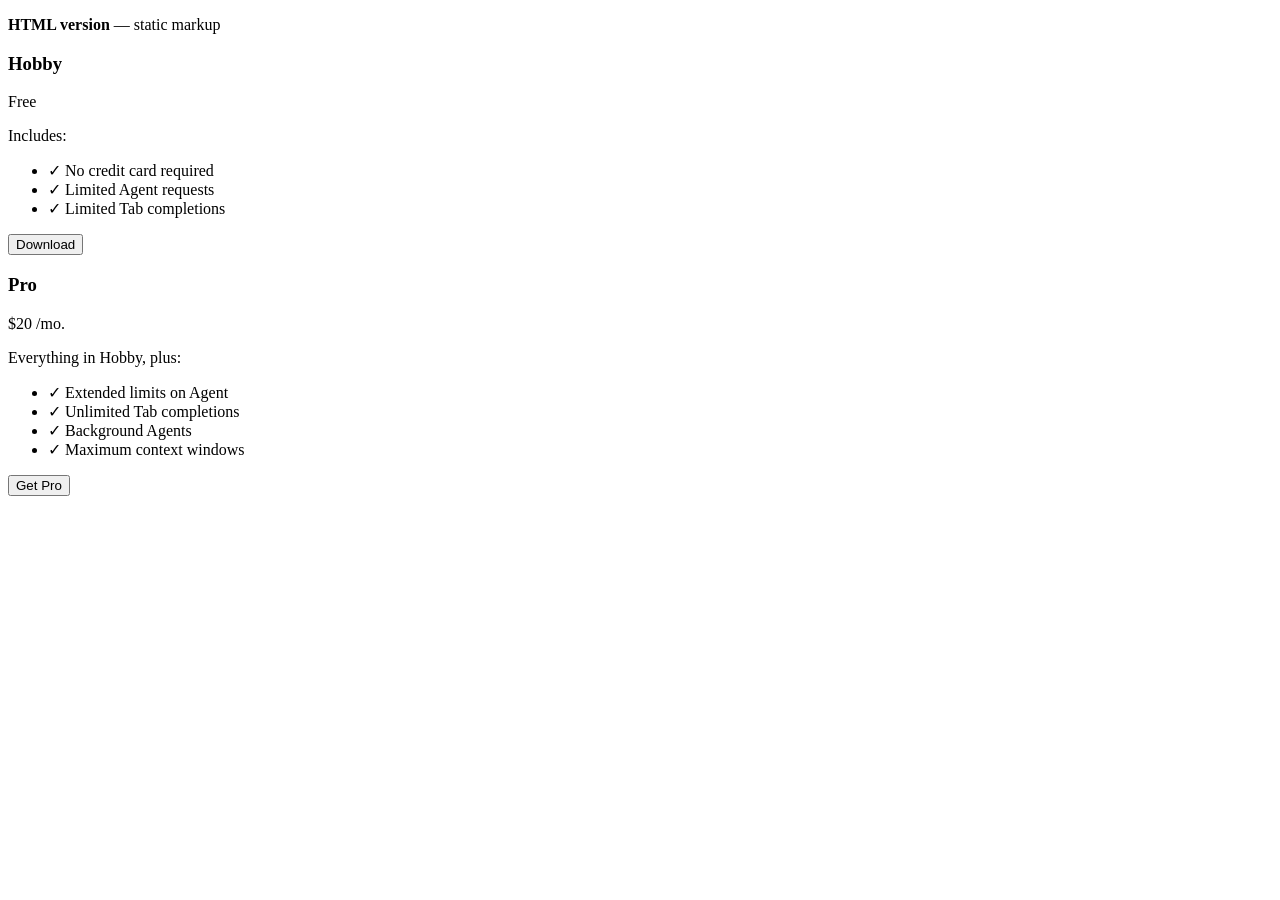
==== index.html @ 2b7e8b89 "Initial commit" ====
<!DOCTYPE html>
<html lang="en">
<head>
    <meta charset="UTF-8">
    <meta name="viewport" content="width=device-width, initial-scale=1.0">
    <title>Pricing Plans — HTML version</title>
    <link rel="preconnect" href="https://fonts.googleapis.com">
    <link rel="preconnect" href="https://fonts.gstatic.com" crossorigin>
    <link href="https://fonts.googleapis.com/css2?family=Inter:wght@400;500;600;700&display=swap" rel="stylesheet">
    <link rel="stylesheet" href="styles.css">
</head>
<body>
    <p class="page-label"><strong>HTML version</strong> — static markup</p>
    <div class="cards-container">
        <div class="card">
            <div class="card-top">
                <h3 class="card-title">Hobby</h3>
                <p class="card-price">
                    <span class="card-price-amount">Free</span>
                </p>
                <div class="card-content">
                    <p class="includes-text">Includes:</p>
                    <ul class="features-list">
                        <li>
                            <span class="checkmark">✓</span>
                            No credit card required
                        </li>
                        <li>
                            <span class="checkmark">✓</span>
                            Limited Agent requests
                        </li>
                        <li>
                            <span class="checkmark">✓</span>
                            Limited Tab completions
                        </li>
                    </ul>
                </div>
            </div>
            <button class="download-button secondary">Download</button>
        </div>
        <div class="card">
            <div class="card-top">
                <h3 class="card-title">Pro</h3>
                <p class="card-price">
                    <span class="card-price-amount">$20</span>
                    <span class="card-price-period">/mo.</span>
                </p>
                <div class="card-content">
                    <p class="includes-text">Everything in Hobby, plus:</p>
                    <ul class="features-list">
                        <li>
                            <span class="checkmark">✓</span>
                            Extended limits on Agent
                        </li>
                        <li>
                            <span class="checkmark">✓</span>
                            Unlimited Tab completions
                        </li>
                        <li>
                            <span class="checkmark">✓</span>
                            Background Agents
                        </li>
                        <li>
                            <span class="checkmark">✓</span>
                            Maximum context windows
                        </li>
                    </ul>
                </div>
            </div>
            <button class="download-button primary">Get Pro</button>
        </div>
    </div>
</body>
</html>
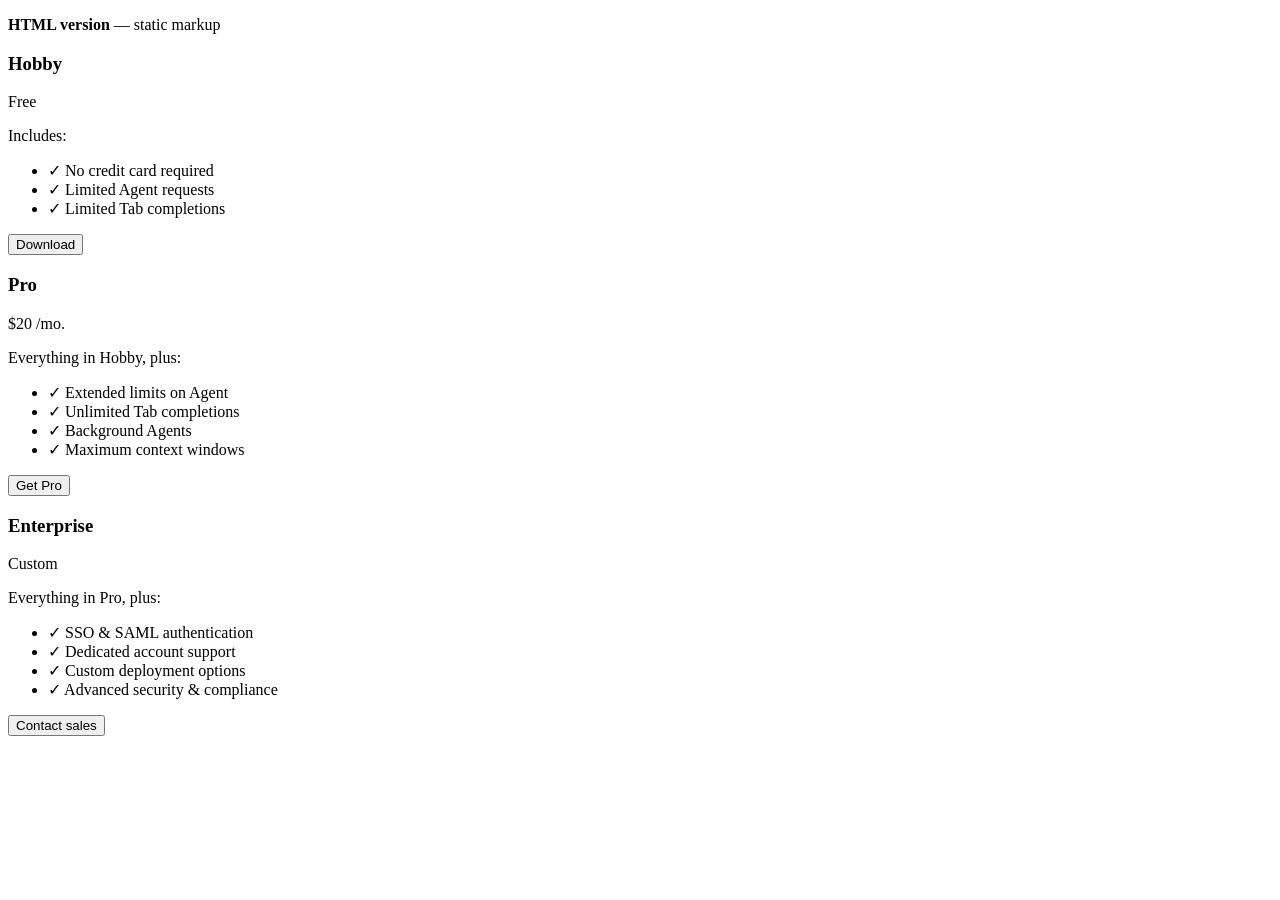
==== commit c7f7104d: "Add structured comments and additional pricing card for Enterprise tier in index.html" ====
--- a/index.html
+++ b/index.html
@@ -1,34 +1,78 @@
 <!DOCTYPE html>
+<!-- Document type — tells the browser this is an HTML5 page -->
 <html lang="en">
+<!-- Root element; lang="en" sets language for accessibility and SEO -->
+
 <head>
+    <!-- ===== HEAD: Page setup (not visible on screen) ===== -->
+
     <meta charset="UTF-8">
+    <!-- Character encoding — supports special characters and symbols -->
+
     <meta name="viewport" content="width=device-width, initial-scale=1.0">
+    <!-- Responsive scaling — page adapts to mobile and desktop widths -->
+
     <title>Pricing Plans — HTML version</title>
+    <!-- Browser tab title -->
+
     <link rel="preconnect" href="https://fonts.googleapis.com">
     <link rel="preconnect" href="https://fonts.gstatic.com" crossorigin>
+    <!-- Preconnect — speeds up loading the Inter font from Google -->
+
     <link href="https://fonts.googleapis.com/css2?family=Inter:wght@400;500;600;700&display=swap" rel="stylesheet">
+    <!-- Inter font — weights 400 (regular) through 700 (bold) -->
+
     <link rel="stylesheet" href="styles.css">
+    <!-- Links to the external stylesheet that controls all visual styling -->
 </head>
+
 <body>
-    <p class="page-label"><strong>HTML version</strong> — static markup</p>
+    <!-- ===== BODY: All visible page content ===== -->
+
+    <p class="page-label">
+        <!-- Dev label — fixed badge at top; identifies this as the HTML demo version -->
+        <strong>HTML version</strong> — static markup
+    </p>
+
     <div class="cards-container">
+        <!-- Horizontal row wrapper — holds all pricing cards side by side -->
+
+        <!-- ===== CARD 1: Hobby (Free tier) ===== -->
         <div class="card">
+            <!-- Single pricing card — fixed width, warm off-white background -->
+
             <div class="card-top">
+                <!-- Upper section — plan name, price, and feature list -->
+
                 <h3 class="card-title">Hobby</h3>
+                <!-- Plan name — largest text in the card header -->
+
                 <p class="card-price">
+                    <!-- Price row — muted color, baseline-aligned -->
                     <span class="card-price-amount">Free</span>
+                    <!-- Main price value — no "/mo." suffix on free tier -->
                 </p>
+
                 <div class="card-content">
+                    <!-- Feature block — spacing below separates it from the button -->
+
                     <p class="includes-text">Includes:</p>
+                    <!-- Section label — smaller, semi-transparent text -->
+
                     <ul class="features-list">
+                        <!-- Feature list — no bullets; checkmarks added manually -->
+
                         <li>
                             <span class="checkmark">✓</span>
+                            <!-- Checkmark icon — sits left of each feature -->
                             No credit card required
                         </li>
+
                         <li>
                             <span class="checkmark">✓</span>
                             Limited Agent requests
                         </li>
+
                         <li>
                             <span class="checkmark">✓</span>
                             Limited Tab completions
@@ -36,30 +80,48 @@
                     </ul>
                 </div>
             </div>
+
             <button class="download-button secondary">Download</button>
+            <!-- CTA button — light pill style; pinned to bottom of card -->
         </div>
+
+        <!-- ===== CARD 2: Pro (Paid tier) ===== -->
         <div class="card">
+            <!-- Same card structure as Hobby — styling differs via button class -->
+
             <div class="card-top">
+
                 <h3 class="card-title">Pro</h3>
+
                 <p class="card-price">
                     <span class="card-price-amount">$20</span>
+                    <!-- Dollar amount — same size as plan title -->
                     <span class="card-price-period">/mo.</span>
+                    <!-- Billing period — smaller text, same muted color -->
                 </p>
+
                 <div class="card-content">
+
                     <p class="includes-text">Everything in Hobby, plus:</p>
+                    <!-- Upsell copy — references the tier below -->
+
                     <ul class="features-list">
+
                         <li>
                             <span class="checkmark">✓</span>
                             Extended limits on Agent
                         </li>
+
                         <li>
                             <span class="checkmark">✓</span>
                             Unlimited Tab completions
                         </li>
+
                         <li>
                             <span class="checkmark">✓</span>
                             Background Agents
                         </li>
+
                         <li>
                             <span class="checkmark">✓</span>
                             Maximum context windows
@@ -67,8 +129,60 @@
                     </ul>
                 </div>
             </div>
+
             <button class="download-button primary">Get Pro</button>
+            <!-- CTA button — dark filled pill; primary action for paid tier -->
         </div>
+
+        <!-- ===== CARD 3: Enterprise (Custom tier) ===== -->
+        <!-- To add a new card: copy any .card block below and update the text -->
+        <div class="card">
+            <!-- Same .card class — no new CSS needed; sits inline in .cards-container -->
+
+            <div class="card-top">
+
+                <h3 class="card-title">Enterprise</h3>
+
+                <p class="card-price">
+                    <span class="card-price-amount">Custom</span>
+                    <!-- Custom pricing — no fixed "/mo." amount -->
+                </p>
+
+                <div class="card-content">
+
+                    <p class="includes-text">Everything in Pro, plus:</p>
+                    <!-- Upsell copy — references the tier below -->
+
+                    <ul class="features-list">
+
+                        <li>
+                            <span class="checkmark">✓</span>
+                            SSO & SAML authentication
+                        </li>
+
+                        <li>
+                            <span class="checkmark">✓</span>
+                            Dedicated account support
+                        </li>
+
+                        <li>
+                            <span class="checkmark">✓</span>
+                            Custom deployment options
+                        </li>
+
+                        <li>
+                            <span class="checkmark">✓</span>
+                            Advanced security & compliance
+                        </li>
+                    </ul>
+                </div>
+            </div>
+
+            <button class="download-button secondary">Contact sales</button>
+            <!-- CTA button — light pill style; typical for enterprise inquiries -->
+        </div>
+
     </div>
+    <!-- /cards-container -->
 </body>
 </html>
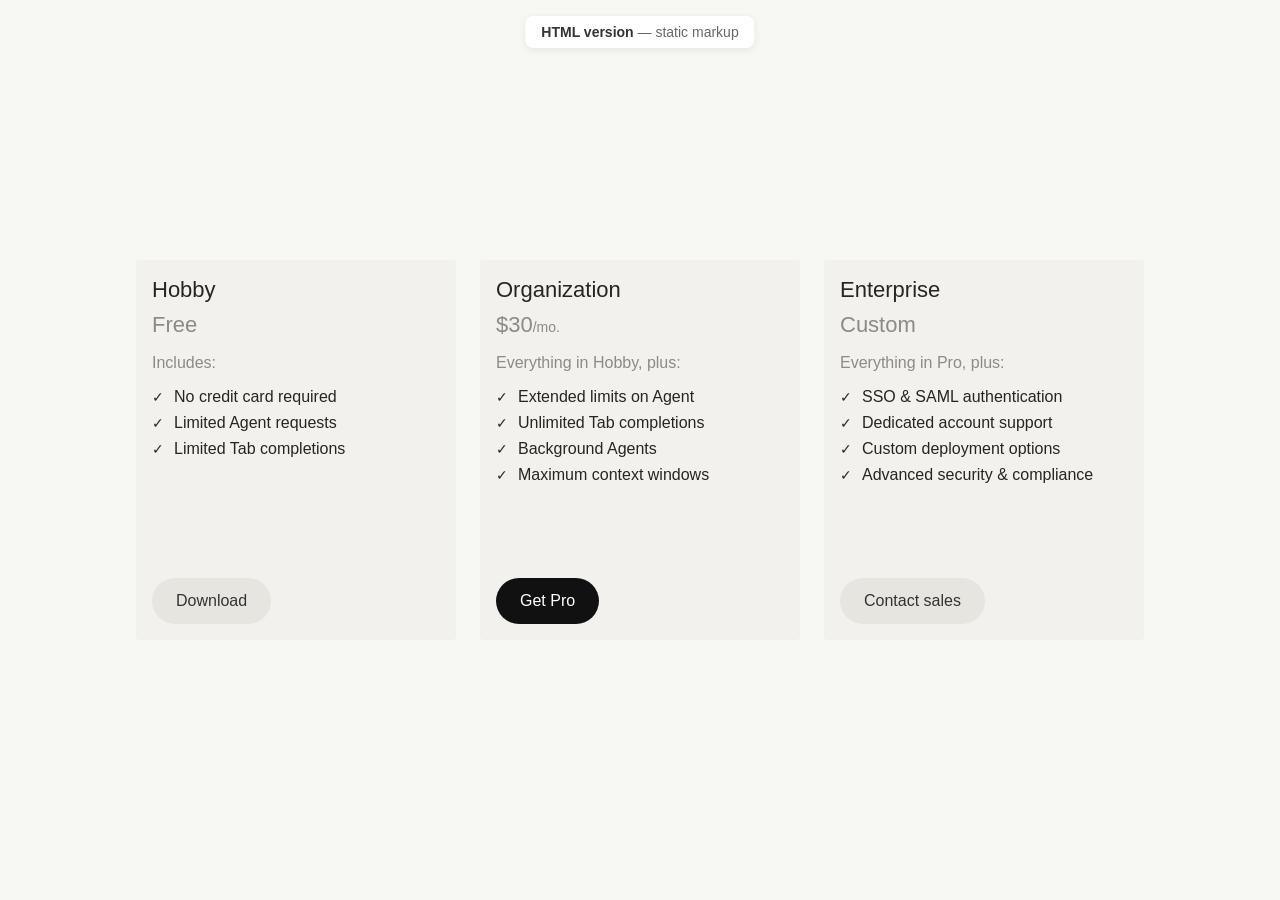
==== commit 546be272: "Added comments and a card I have added an enterprise card to the file and comments to help us unders" ====
--- a/index.html
+++ b/index.html
@@ -91,10 +91,10 @@
 
             <div class="card-top">
 
-                <h3 class="card-title">Pro</h3>
+                <h3 class="card-title">Organization</h3>
 
                 <p class="card-price">
-                    <span class="card-price-amount">$20</span>
+                    <span class="card-price-amount">$30</span>
                     <!-- Dollar amount — same size as plan title -->
                     <span class="card-price-period">/mo.</span>
                     <!-- Billing period — smaller text, same muted color -->
--- a/styles.css
+++ b/styles.css
@@ -0,0 +1,229 @@
+/* ============================================================
+   PRICING CARDS — Stylesheet overview
+   Warm neutral palette · Inter type · Two-card horizontal layout
+   ============================================================ */
+
+
+/* ===== RESET ===== */
+/* Removes browser defaults so spacing is fully controlled */
+
+* {
+    margin: 0;              /* Clears default outer spacing on all elements */
+    padding: 0;             /* Clears default inner spacing on all elements */
+    box-sizing: border-box; /* Width/height include padding and border */
+}
+
+
+/* ===== PAGE BACKGROUND ===== */
+/* Full-viewport canvas — centers the card group vertically and horizontally */
+
+body {
+    font-family: 'Inter', -apple-system, BlinkMacSystemFont, 'Segoe UI', Roboto, sans-serif;
+    /* Inter with system-font fallbacks */
+
+    background-color: #f7f7f4;
+    /* Page background — light warm gray */
+
+    display: flex;
+    justify-content: center;  /* Horizontal center */
+    align-items: center;      /* Vertical center */
+    min-height: 100vh;        /* At least full screen height */
+    padding: 20px;            /* Breathing room on small screens */
+}
+
+
+/* ===== CARD ROW ===== */
+/* Side-by-side layout for the two pricing cards */
+
+.cards-container {
+    display: flex;
+    flex-direction: row;      /* Cards sit left → right */
+    gap: 24px;                /* Space between cards */
+    flex-wrap: nowrap;        /* Keep cards on one row */
+    justify-content: center;  /* Center the row on the page */
+    align-items: flex-start;  /* Align card tops — no vertical stretch */
+}
+
+
+/* ===== PRICING CARD ===== */
+/* Individual plan card — fixed width, content stacked top to bottom */
+
+.card {
+    display: flex;
+    flex-direction: column;   /* Stack: header content → button at bottom */
+
+    min-height: 380px;        /* Equal minimum height for both cards */
+    background-color: #f2f1ed;
+    /* Card fill — slightly darker warm gray than page bg */
+
+    border-radius: 4px;       /* Subtle corner rounding */
+    padding: 16px;            /* Inner padding on all sides */
+    width: 320px;             /* Fixed card width */
+    flex-shrink: 0;             /* Prevent cards from shrinking */
+}
+
+
+/* ===== CARD HEADER AREA ===== */
+/* Groups title, price, and features — no extra styles, just structure */
+
+.card-top {
+    display: flex;
+    flex-direction: column;
+}
+
+
+/* ===== PLAN NAME ===== */
+
+.card-title {
+    font-size: 22px;
+    line-height: 28px;
+    font-weight: 400;         /* Regular weight — not bold */
+    color: #26251e;           /* Primary text — warm near-black */
+    margin-bottom: 8px;       /* Gap before price */
+}
+
+
+/* ===== PRICE ROW ===== */
+/* Container for amount + "/mo." — muted, baseline-aligned */
+
+.card-price {
+    font-size: 20px;
+    color: rgba(38, 37, 30, 0.5);
+    /* 50% opacity of primary text — de-emphasized */
+
+    display: inline-flex;
+    align-items: baseline;    /* Align "$20" and "/mo." on text baseline */
+}
+
+
+/* ===== PRICE AMOUNT ($20 / Free) ===== */
+
+.card-price-amount {
+    font-size: 22px;          /* Matches plan title size */
+    font-weight: 400;
+    color: rgba(38, 37, 30, 0.5);
+}
+
+
+/* ===== BILLING PERIOD (/mo.) ===== */
+
+.card-price-period {
+    font-size: 14px;          /* Smaller than the dollar amount */
+    color: rgba(38, 37, 30, 0.5);
+}
+
+
+/* ===== FEATURE SECTION ===== */
+
+.card-content {
+    margin-bottom: 32px;      /* Space above the CTA button */
+}
+
+
+/* ===== "INCLUDES:" LABEL ===== */
+
+.includes-text {
+    font-size: 16px;
+    color: rgba(38, 37, 30, 0.5);
+    margin: 16px 0px;         /* Vertical spacing around label */
+}
+
+
+/* ===== FEATURE LIST ===== */
+
+.features-list {
+    list-style: none;         /* Hide default bullet points */
+    padding: 0;
+}
+
+.features-list li {
+    display: flex;
+    align-items: center;      /* Vertically center checkmark + text */
+    margin-bottom: 8px;       /* Space between list items */
+    font-size: 16px;
+    color: #26251e;           /* Full-strength text for readability */
+}
+
+
+/* ===== CHECKMARK ICON ===== */
+
+.checkmark {
+    color: #26251e;
+    font-size: 14px;
+    margin-right: 10px;       /* Gap between ✓ and feature text */
+    font-weight: 400;
+}
+
+
+/* ===== CTA BUTTON (base) ===== */
+/* Pill-shaped button — sits at card bottom via margin-top: auto */
+
+.download-button {
+    margin-top: auto;         /* Pushes button to bottom of flex card */
+    width: fit-content;       /* Button only as wide as its label */
+
+    background-color: #e6e5e0;
+    /* Default — light warm gray (secondary style) */
+
+    border: none;
+    border-radius: 999px;     /* Full pill shape */
+    padding: 14px 24px;       /* Vertical · horizontal inner spacing */
+    font-size: 16px;
+    font-weight: 500;         /* Medium weight label */
+    color: #333;
+    cursor: pointer;
+    transition: background-color 0.2s ease;
+    /* Smooth hover/active color change */
+}
+
+
+/* ===== BUTTON: HOVER & ACTIVE (secondary) ===== */
+
+.download-button:hover {
+    background-color: #D8D6CE;  /* Slightly darker on hover */
+}
+
+.download-button:active {
+    background-color: #D8D6CE;  /* Same as hover when clicked */
+}
+
+
+/* ===== BUTTON: PRIMARY VARIANT (Pro card) ===== */
+/* Dark filled pill — used for the main conversion action */
+
+.download-button.primary {
+    background-color: #111;   /* Near-black fill */
+    color: #fff;              /* White label text */
+}
+
+.download-button.primary:hover {
+    background-color: #333;   /* Lighter black on hover */
+}
+
+.download-button.primary:active {
+    background-color: #333;
+}
+
+
+/* ===== DEV VERSION LABEL ===== */
+/* Fixed badge at top of page — not part of the pricing UI */
+
+.page-label {
+    position: fixed;          /* Stays at top while scrolling */
+    top: 16px;
+    left: 50%;
+    transform: translateX(-50%);
+    /* Horizontally centered */
+
+    font-size: 14px;
+    color: #666;
+    background: #fff;
+    padding: 8px 16px;
+    border-radius: 8px;
+    box-shadow: 0 2px 8px rgba(0, 0, 0, 0.08);
+    /* Soft drop shadow for floating effect */
+}
+
+.page-label strong {
+    color: #333;              /* "HTML version" — slightly darker emphasis */
+}
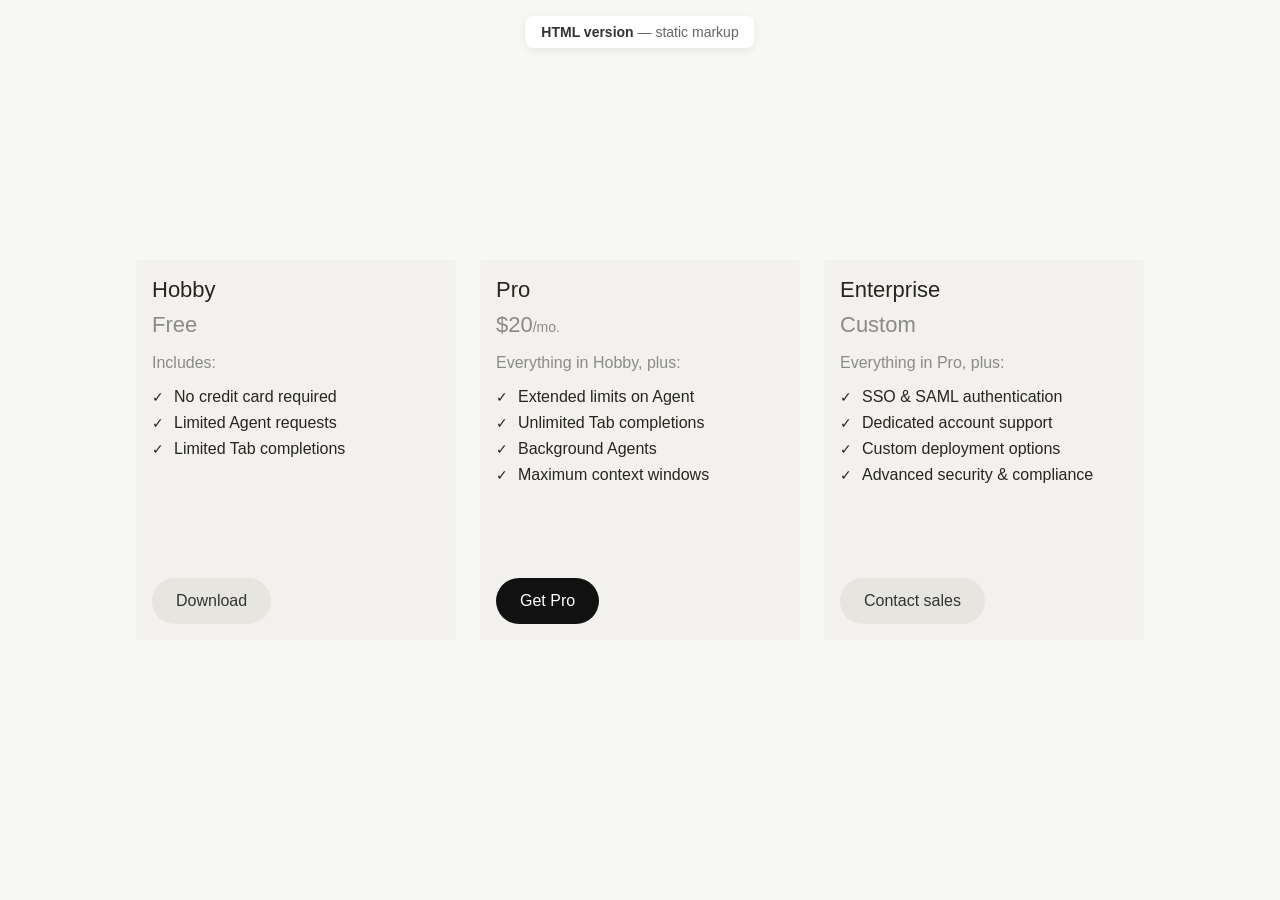
==== commit cbafdbf7: "Added enterprise card and & tertiary button Tested the jsx component structure with a new card and a" ====
--- a/index.html
+++ b/index.html
@@ -91,10 +91,10 @@
 
             <div class="card-top">
 
-                <h3 class="card-title">Organization</h3>
+                <h3 class="card-title">Pro</h3>
 
                 <p class="card-price">
-                    <span class="card-price-amount">$30</span>
+                    <span class="card-price-amount">$20</span>
                     <!-- Dollar amount — same size as plan title -->
                     <span class="card-price-period">/mo.</span>
                     <!-- Billing period — smaller text, same muted color -->
--- a/styles.css
+++ b/styles.css
@@ -204,6 +204,19 @@
     background-color: #333;
 }
 
+.download-button.tertiary {
+    background-color:transparent;   /* White fill */
+    color: #333;              /* Near-black label text */
+    border: 2px solid #a7a6a2;   /* Near-black border */
+}
+
+.download-button.tertiary:hover {
+    background-color: #d3d2cc;   /* Light warm gray on hover */
+}
+
+.download-button.tertiary:active {
+    background-color: #979797;   /* Light warm gray when clicked */
+}
 
 /* ===== DEV VERSION LABEL ===== */
 /* Fixed badge at top of page — not part of the pricing UI */
